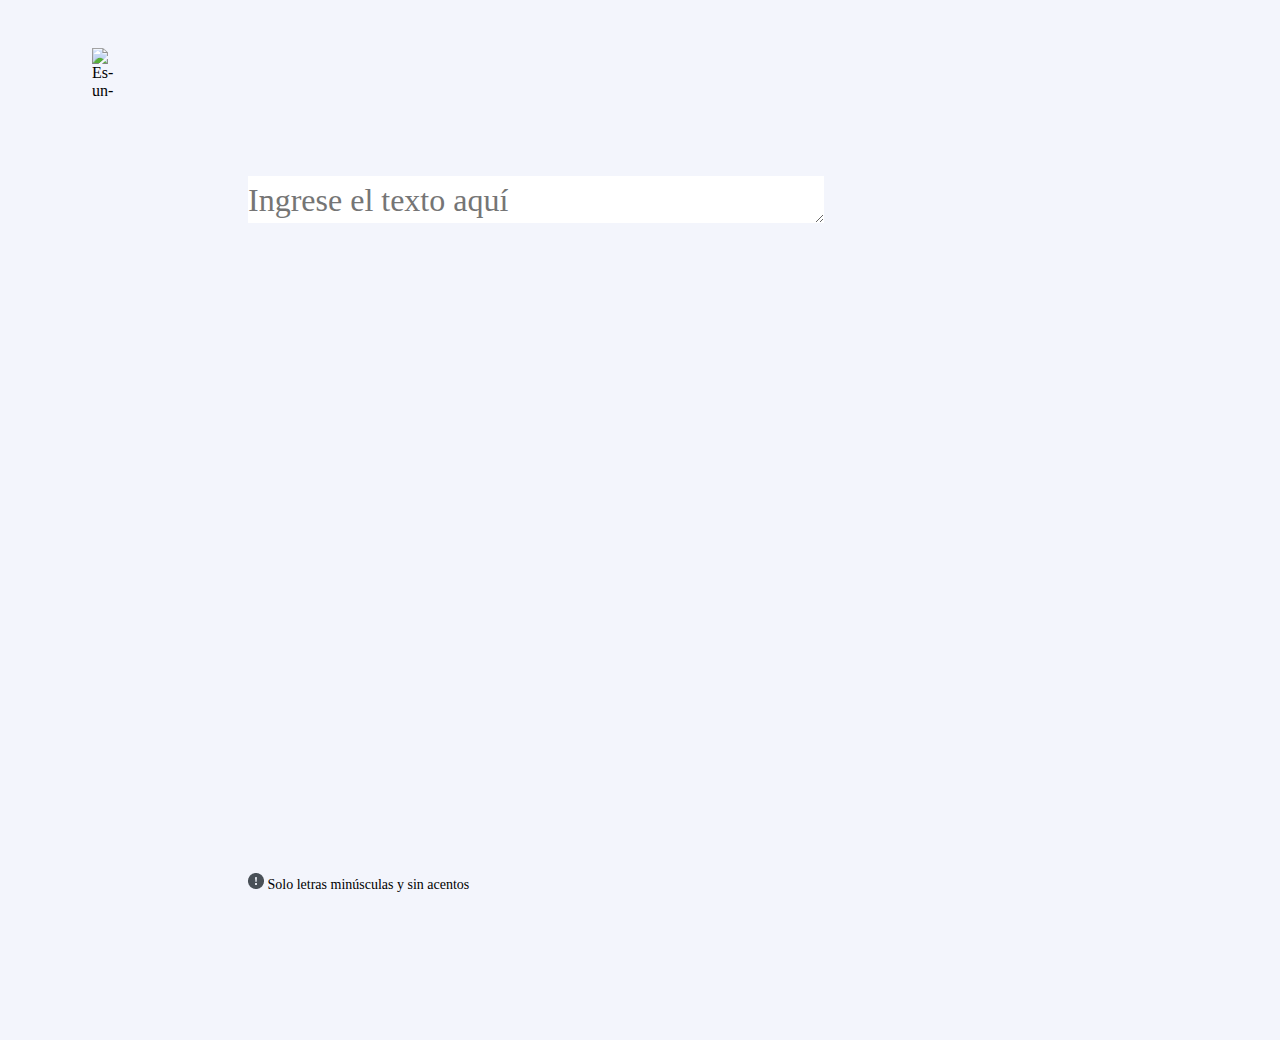
==== public/index.html @ 4ae926be "Rectifique elementos anteriores, agregue estructura y estilo de advertencia de solo minusculas" ====
<!DOCTYPE html>
<html lang="es">
    <head>
        <meta charset="UTF-8">
        <meta http-equiv="X-UA-Compatible" content="IE=edge">
        <meta name="viewport" content="width=device-width, initial-scale=1.0">
        <link rel="stylesheet" href="./assets/css/reset.css">
        <link rel="stylesheet" href="../public/assets/css/styles.css"">
        <title>Encriptador de texto Alura</title>
    </head>
    <body>
        <main>
            <div id="contenedor-logo">
                <img class="logo" src="./assets/img/Vector.png" alt="Es-un-logo-de-alura">
            </div>
            <div id="contenedor-mensaje-usuario">
                <textarea placeholder="Ingrese el texto aquí" name="mensaje-usuario" class="mensaje-usuario" cols="10" rows="10"></textarea>
            </div>
            <div id="advertencia-minusculas">
                <p class="advertencia-minusculas"><img src="./assets/img/vectorAdvertencia.png" alt="img-advertencia"> Solo letras minúsculas y sin acentos</p>
            </div>
            <!-- <div>
                <textarea name="mensaje-procesado" id="mensaje-procesado" cols="30" rows="10"></textarea>
            </div>
            <div>
                <button>Encriptar</button>
                <button>Desencriptar</button>
            </div>
        </main>
        <footer>
            <p>Desarrollado por Mario Alberto Carrillo</p>
        </footer> -->
    </body>
</html>
---- public/assets/css/styles.css ----
body {
    position: relative;
    width: 1440px;
    height: 1024px;
    background: #F3F5FC;
}
#contenedor-logo {
    display: flex;
    flex-direction: column;
    align-items: center;
    padding: 0px;
    gap: 40px;
    position: absolute;
    width: 120px;
    height: 48px;
    left: 40px;
    top: 40px;
}
.logo {
    position: absolute;
    left: 36.67%;
    right: 37.43%;
    top: 0%;
    bottom: 0%;
}
#contenedor-mensaje-usuario {
    box-sizing: border-box;
    position: absolute;
    width: 577px;
    height: 48px;
    left: 240px;
    top: 168px;

}
.mensaje-usuario {
    width: 576px;
    height: 47px;
    border: 0px;
    margin: 0px;
    padding: 0px;
    font-family: 'Inter';
    font-style: normal;
    font-weight: 400;
    font-size: 32px;
    line-height: 150%;
    color: #0A3871;
}
#advertencia-minusculas {
    position: relative;
    display: inline-block;
    left: 240px;
    top: 851px;
    width: 230px;
    height: 19px;
    padding: 0px;
    gap: 8px;
}
.advertencia-minusculas {
    position: absolute;
    position: absolute;
    width: 229px;
    height: 18px;   
    font-family: 'Inter';
    font-style: normal;
    font-weight: 400;
    font-size: 14px;
    line-height: 150%; 
}
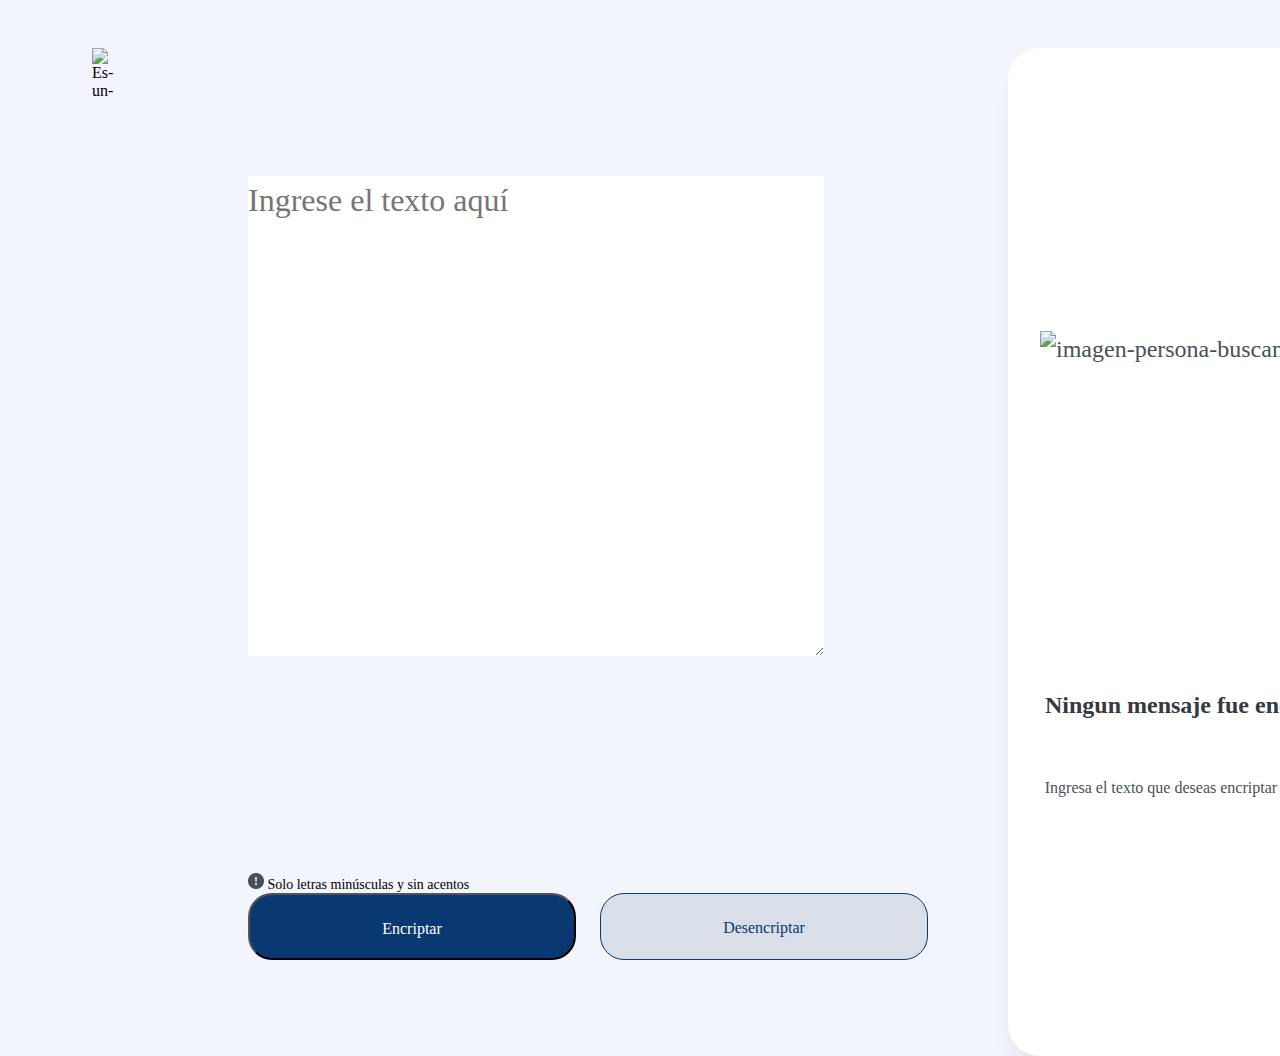
==== commit 5cee208c: "Desarrolle la segunda vista de la pagina agregando el boton de copiar" ====
--- a/public/index.html
+++ b/public/index.html
@@ -14,21 +14,26 @@
                 <img class="logo" src="./assets/img/Vector.png" alt="Es-un-logo-de-alura">
             </div>
             <div id="contenedor-mensaje-usuario">
-                <textarea placeholder="Ingrese el texto aquí" name="mensaje-usuario" class="mensaje-usuario" cols="10" rows="10"></textarea>
+                <textarea placeholder="Ingrese el texto aquí" id="mensaje-usuario" name="mensaje-usuario" class="mensaje-usuario" cols="10" rows="10"></textarea>
             </div>
             <div id="advertencia-minusculas">
                 <p class="advertencia-minusculas"><img src="./assets/img/vectorAdvertencia.png" alt="img-advertencia"> Solo letras minúsculas y sin acentos</p>
             </div>
-            <!-- <div>
-                <textarea name="mensaje-procesado" id="mensaje-procesado" cols="30" rows="10"></textarea>
+            <div id="contenedor-mensaje-procesado">
+                <img class="muñeco" src="./assets/img/Muñeco.png" alt="imagen-persona-buscando">
+                <div id="mensajes-predeterminados">
+                    <p class="primer-parrafo">Ningun mensaje fue encontrado</p>
+                    <p class="segundo-parrafo">Ingresa el texto que deseas encriptar o desencriptar</p>
+                </div>
             </div>
-            <div>
-                <button>Encriptar</button>
-                <button>Desencriptar</button>
+            <div id="container-botones">
+                <button id="boton-encriptar" class="boton-encriptar">Encriptar</button>
+                <button class="boton-desencriptar">Desencriptar</button>
             </div>
         </main>
-        <footer>
+        <!-- <footer>
             <p>Desarrollado por Mario Alberto Carrillo</p>
         </footer> -->
+        <script src="../src/index.js"></script>
     </body>
 </html>--- a/public/assets/css/styles.css
+++ b/public/assets/css/styles.css
@@ -34,7 +34,7 @@
 }
 .mensaje-usuario {
     width: 576px;
-    height: 47px;
+    height: auto;
     border: 0px;
     margin: 0px;
     padding: 0px;
@@ -65,4 +65,128 @@
     font-weight: 400;
     font-size: 14px;
     line-height: 150%; 
+}
+#container-botones {
+    display: flex;
+    flex-direction: row;
+    align-items: flex-start;
+    padding: 0px;
+    gap: 24px;
+    position: absolute;
+    width: 680px;
+    height: 67px;
+    left: 240px;
+    top: 885px;
+}
+.boton-encriptar {
+    width: 328px;
+    height: 67px;
+    padding: 24px;
+    gap: 8px;
+    background: #0A3871;
+    border-radius: 24px;
+    font-family: 'Inter';
+    font-style: normal;
+    font-weight: 400;
+    font-size: 16px;
+    line-height: 19px;
+    text-align: center;
+    color: #FFFFFF;
+}
+.boton-desencriptar {
+    width: 328px;
+    height: 67px;
+    padding: 24px;
+    gap: 8px;
+    background: #D8DFE8;
+    border-radius: 24px;
+    border: 1px solid #0A3871;
+    font-family: 'Inter';
+    font-style: normal;
+    font-weight: 400;
+    font-size: 16px;
+    line-height: 19px;
+    text-align: center;
+    color: #0A3871;
+}
+#contenedor-mensaje-procesado {
+    background: #FFFFFF;
+    position: absolute;
+    width: 400px;
+    height: 944px;
+    left: 1000px;
+    top: 40px;
+    box-shadow: 0px 24px 32px -8px rgba(0, 0, 0, 0.08);
+    border-radius: 32px;
+    font-family: 'Inter';
+    font-style: normal;
+    font-weight: 400;
+    font-size: 24px;
+    line-height: 150%;
+    color: #495057;
+    padding: 32px;
+}
+#mensajes-predeterminados {
+    display: flex;
+    flex-direction: column;
+    align-items: flex-start;
+    padding: 0px;
+    gap: 16px;
+    position: absolute;
+    width: 336px;
+    height: 122px;
+    left: 32px;
+    top: 619px;
+}
+.primer-parrafo {
+    width: 336px;
+    height: 58px;
+    font-family: 'Inter';
+    font-style: normal;
+    font-weight: 700;
+    font-size: 24px;
+    line-height: 120%;
+    text-align: center;
+    color: #343A40
+}
+.segundo-parrafo {
+    width: 336px;
+    height: 48px;
+    font-family: 'Inter';
+    font-style: normal;
+    font-weight: 400;
+    font-size: 16px;
+    line-height: 150%;
+    text-align: center;
+    color: #495057;
+}
+.muñeco {
+    position: absolute;
+    width: 336px;
+    height: 304px;
+    top: 283px;
+    left: 32px;
+}
+#boton-copiar {
+    box-sizing: border-box;
+    display: flex;
+    flex-direction: row;
+    align-items: flex-start;
+    padding: 24px;
+    gap: 8px;
+    position: absolute;
+    width: 336px;
+    height: 67px;
+    left: 32px;
+    top: 845px;
+    border: 1px solid #0A3871;
+    border-radius: 24px;
+    display: inline-block;
+    font-family: 'Inter';
+    font-style: normal;
+    font-weight: 400;
+    font-size: 16px;
+    line-height: 19px;
+    text-align: center;
+    color: #0A3871;
 }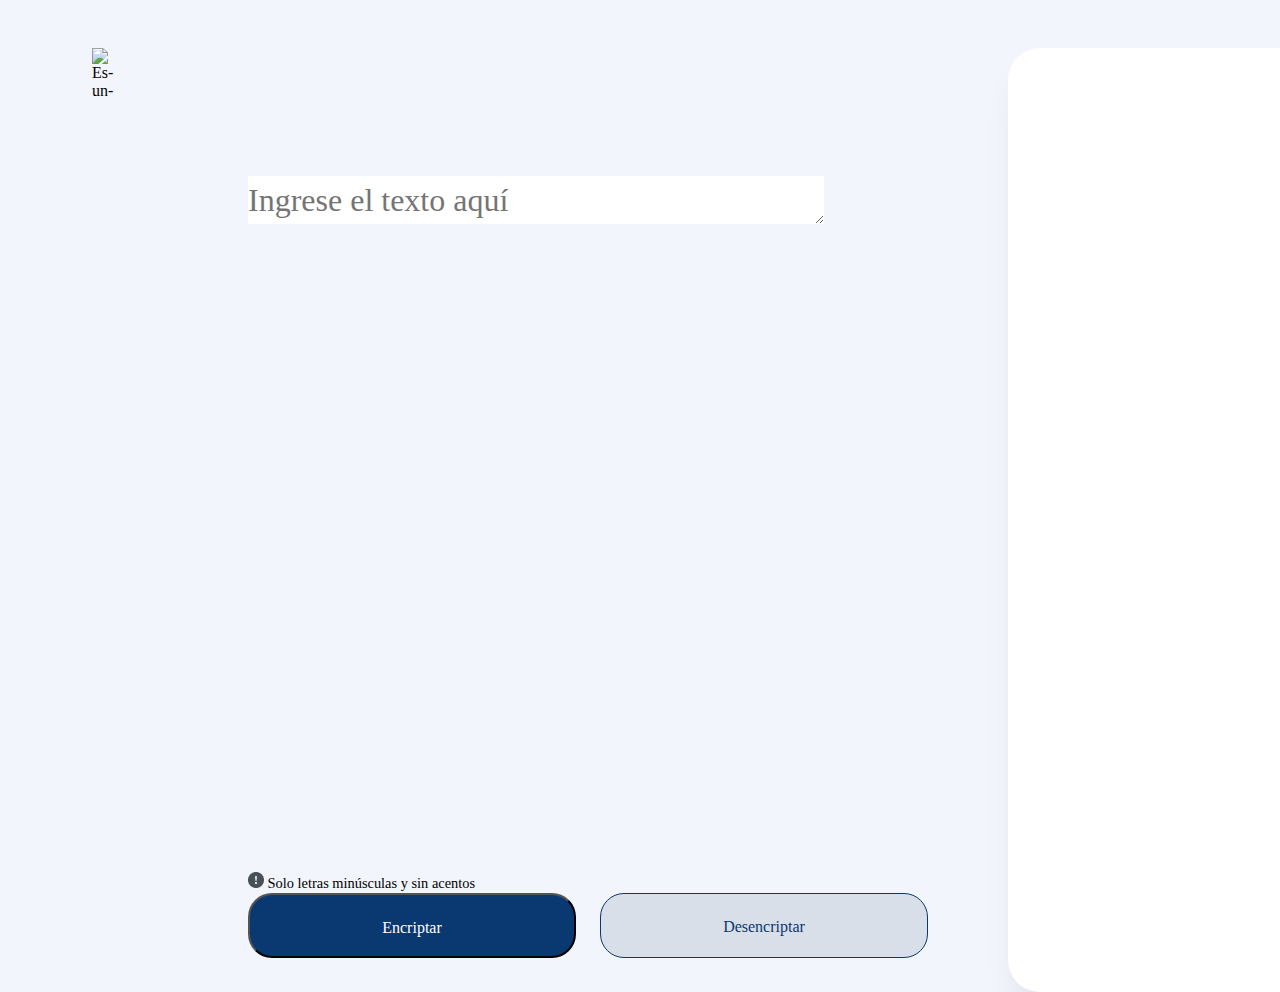
==== commit 502d67ea: "Agregue funcion que valida mensaje de usuario e informa de mensajes erroneos en la seccion de mensaj" ====
--- a/public/index.html
+++ b/public/index.html
@@ -19,17 +19,11 @@
             <div id="advertencia-minusculas">
                 <p class="advertencia-minusculas"><img src="./assets/img/vectorAdvertencia.png" alt="img-advertencia"> Solo letras minúsculas y sin acentos</p>
             </div>
-            <div id="contenedor-mensaje-procesado">
-                <img class="muñeco" src="./assets/img/Muñeco.png" alt="imagen-persona-buscando">
-                <div id="mensajes-predeterminados">
-                    <p class="primer-parrafo">Ningun mensaje fue encontrado</p>
-                    <p class="segundo-parrafo">Ingresa el texto que deseas encriptar o desencriptar</p>
-                </div>
-            </div>
             <div id="container-botones">
                 <button id="boton-encriptar" class="boton-encriptar">Encriptar</button>
-                <button class="boton-desencriptar">Desencriptar</button>
+                <button id="boton-desencriptar" class="boton-desencriptar">Desencriptar</button>
             </div>
+            <div id="contenedor-mensaje-procesado"></div>
         </main>
         <!-- <footer>
             <p>Desarrollado por Mario Alberto Carrillo</p>
--- a/public/assets/css/styles.css
+++ b/public/assets/css/styles.css
@@ -1,7 +1,7 @@
 body {
     position: relative;
-    width: 1440px;
-    height: 1024px;
+    width: 100%;
+    height: 100vh;
     background: #F3F5FC;
 }
 #contenedor-logo {
@@ -9,12 +9,12 @@
     flex-direction: column;
     align-items: center;
     padding: 0px;
-    gap: 40px;
+    gap: 2.5em;
     position: absolute;
-    width: 120px;
-    height: 48px;
-    left: 40px;
-    top: 40px;
+    width: 7.5em;
+    height: 3em;
+    left: 2.5em;
+    top: 2.5em;
 }
 .logo {
     position: absolute;
@@ -25,45 +25,43 @@
 }
 #contenedor-mensaje-usuario {
     box-sizing: border-box;
-    position: absolute;
-    width: 577px;
-    height: 48px;
-    left: 240px;
-    top: 168px;
-
+    position: relative;
+    display: inline-block;    
+    width: 36em;
+    height: 3em;
+    left: 15em;
+    top: 10.5em;
 }
 .mensaje-usuario {
-    width: 576px;
-    height: auto;
+    position: absolute;
+    width: 18em;
+    height: 1.5em;
     border: 0px;
     margin: 0px;
     padding: 0px;
     font-family: 'Inter';
     font-style: normal;
     font-weight: 400;
-    font-size: 32px;
+    font-size: 2em;
     line-height: 150%;
     color: #0A3871;
 }
 #advertencia-minusculas {
-    position: relative;
+    position: absolute;
     display: inline-block;
-    left: 240px;
-    top: 851px;
-    width: 230px;
-    height: 19px;
+    left: 15em;
+    top: 53.1em;
+    width: 14.3em;
+    height: 1.1em;
     padding: 0px;
     gap: 8px;
 }
 .advertencia-minusculas {
     position: absolute;
-    position: absolute;
-    width: 229px;
-    height: 18px;   
+    font-size: 0.9em;
     font-family: 'Inter';
     font-style: normal;
     font-weight: 400;
-    font-size: 14px;
     line-height: 150%; 
 }
 #container-botones {
@@ -71,122 +69,92 @@
     flex-direction: row;
     align-items: flex-start;
     padding: 0px;
-    gap: 24px;
+    gap: 1.5em;
     position: absolute;
-    width: 680px;
-    height: 67px;
-    left: 240px;
-    top: 885px;
+    width: 42.5em;
+    height: 4.2em;
+    left: 15em;
+    top: 55.3em;
 }
 .boton-encriptar {
-    width: 328px;
-    height: 67px;
-    padding: 24px;
-    gap: 8px;
+    width: 20.5em;
+    height: 4.1em;
+    padding: 1.5em;
+    gap: 0.5em;
     background: #0A3871;
     border-radius: 24px;
     font-family: 'Inter';
     font-style: normal;
     font-weight: 400;
-    font-size: 16px;
-    line-height: 19px;
+    font-size: 1em;
+    line-height: 1.1em;
     text-align: center;
     color: #FFFFFF;
 }
 .boton-desencriptar {
-    width: 328px;
-    height: 67px;
-    padding: 24px;
-    gap: 8px;
+    width: 20.5em;
+    height: 4.1em;
+    padding: 1.5em;
+    gap: 0.5em;
     background: #D8DFE8;
     border-radius: 24px;
     border: 1px solid #0A3871;
     font-family: 'Inter';
     font-style: normal;
     font-weight: 400;
-    font-size: 16px;
-    line-height: 19px;
+    font-size: 1em;
+    line-height: 1.1em;
     text-align: center;
     color: #0A3871;
 }
 #contenedor-mensaje-procesado {
     background: #FFFFFF;
     position: absolute;
-    width: 400px;
-    height: 944px;
-    left: 1000px;
-    top: 40px;
+    width: 25em;
+    height: 59em;
+    left: 62.5em;
+    top: 2.5em;
     box-shadow: 0px 24px 32px -8px rgba(0, 0, 0, 0.08);
     border-radius: 32px;
-    font-family: 'Inter';
-    font-style: normal;
-    font-weight: 400;
-    font-size: 24px;
-    line-height: 150%;
-    color: #495057;
-    padding: 32px;
 }
 #mensajes-predeterminados {
     display: flex;
     flex-direction: column;
     align-items: flex-start;
     padding: 0px;
-    gap: 16px;
+    gap: 1em;
     position: absolute;
-    width: 336px;
-    height: 122px;
-    left: 32px;
-    top: 619px;
+    width: 21em;
+    height: 7.6em;
+    left: 2em;
+    top: 38.6em;
 }
 .primer-parrafo {
-    width: 336px;
-    height: 58px;
+    /* width: 336px;
+    height: 58px; */
     font-family: 'Inter';
     font-style: normal;
     font-weight: 700;
-    font-size: 24px;
+    font-size: 1.5em;
     line-height: 120%;
     text-align: center;
     color: #343A40
 }
 .segundo-parrafo {
-    width: 336px;
-    height: 48px;
+    /* width: 336px;
+    height: 48px; */
     font-family: 'Inter';
     font-style: normal;
     font-weight: 400;
-    font-size: 16px;
+    font-size: 1em;
     line-height: 150%;
     text-align: center;
     color: #495057;
 }
 .muñeco {
     position: absolute;
-    width: 336px;
-    height: 304px;
-    top: 283px;
-    left: 32px;
-}
-#boton-copiar {
-    box-sizing: border-box;
-    display: flex;
-    flex-direction: row;
-    align-items: flex-start;
-    padding: 24px;
-    gap: 8px;
-    position: absolute;
-    width: 336px;
-    height: 67px;
-    left: 32px;
-    top: 845px;
-    border: 1px solid #0A3871;
-    border-radius: 24px;
-    display: inline-block;
-    font-family: 'Inter';
-    font-style: normal;
-    font-weight: 400;
-    font-size: 16px;
-    line-height: 19px;
-    text-align: center;
-    color: #0A3871;
+    width: 21em;
+    height: 19em;
+    top: 17.6em;
+    left: 2em;
 }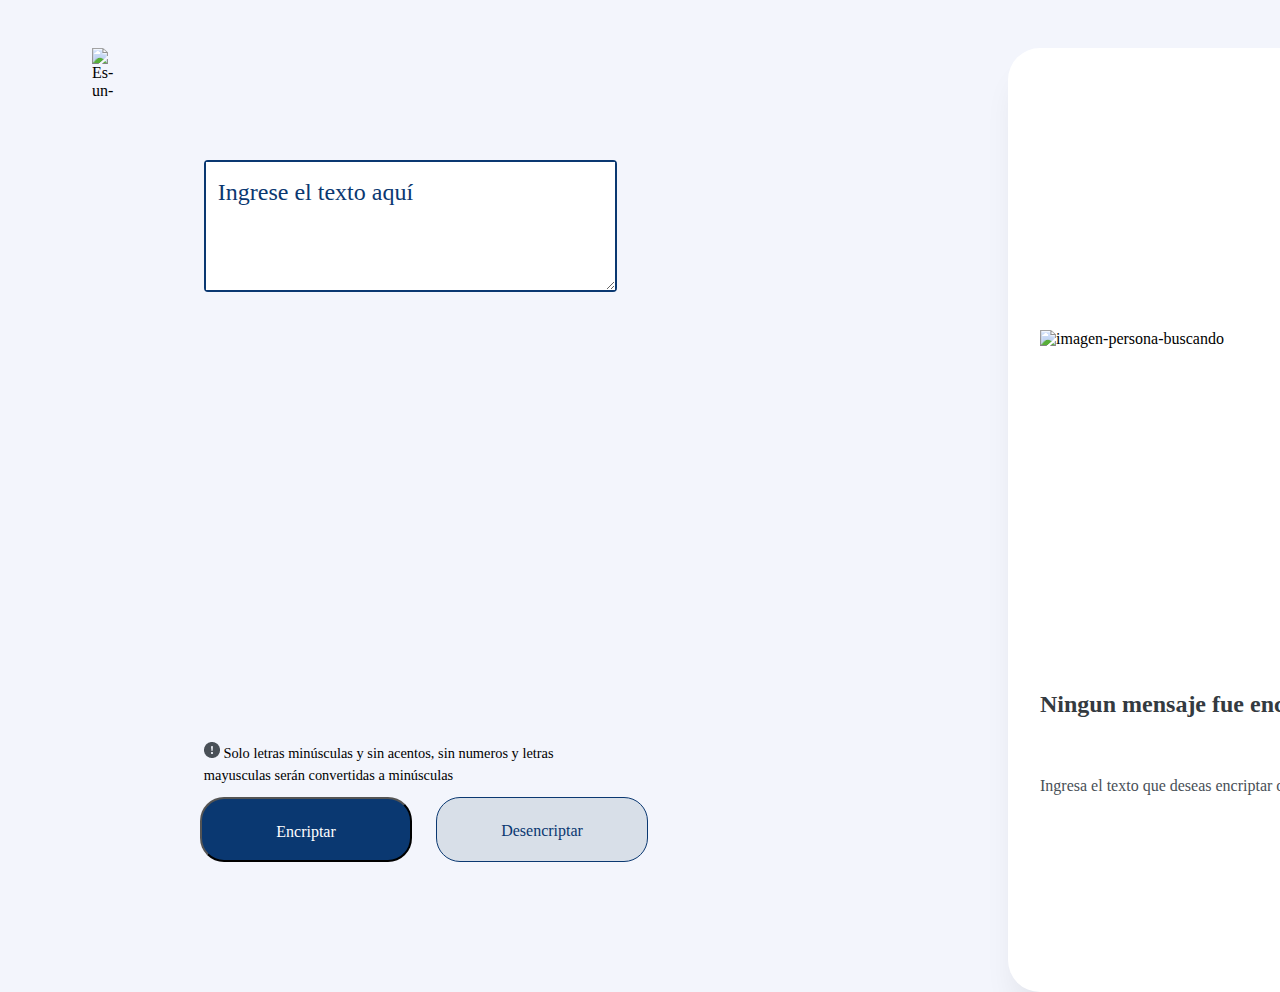
==== commit 58146515: "Adapte contenedor de advertencia y contenedor de botones" ====
--- a/public/index.html
+++ b/public/index.html
@@ -14,20 +14,26 @@
                 <img class="logo" src="./assets/img/Vector.png" alt="Es-un-logo-de-alura">
             </div>
             <div id="contenedor-mensaje-usuario">
-                <textarea placeholder="Ingrese el texto aquí" id="mensaje-usuario" name="mensaje-usuario" class="mensaje-usuario" cols="10" rows="10"></textarea>
+                <textarea placeholder="Ingrese el texto aquí" name="mensaje-usuario" class="mensaje-usuario" cols="10" rows="10"></textarea>
             </div>
-            <div id="advertencia-minusculas">
-                <p class="advertencia-minusculas"><img src="./assets/img/vectorAdvertencia.png" alt="img-advertencia"> Solo letras minúsculas y sin acentos</p>
+            <div id="contenedor-advertencia-minusculas">
+                <p class="advertencia-minusculas"><img src="./assets/img/vectorAdvertencia.png" alt="img-advertencia"> Solo letras minúsculas y sin acentos, sin numeros y letras mayusculas serán convertidas a minúsculas</p>
+            </div>
+            <div id="contenedor-mensaje-procesado">
+                <img class="muñeco" src="./assets/img/Muñeco.png" alt="imagen-persona-buscando">
+                <div id="mensajes-predeterminados">
+                    <p class="primer-parrafo">Ningun mensaje fue encontrado</p>
+                    <p class="segundo-parrafo">Ingresa el texto que deseas encriptar o desencriptar</p>
+                </div>
+                <!-- <textarea name="mensaje-procesado" id="mensaje-procesado" cols="30" rows="10"></textarea> -->
             </div>
             <div id="container-botones">
-                <button id="boton-encriptar" class="boton-encriptar">Encriptar</button>
-                <button id="boton-desencriptar" class="boton-desencriptar">Desencriptar</button>
+                <button class="boton-encriptar">Encriptar</button>
+                <button class="boton-desencriptar">Desencriptar</button>
             </div>
-            <div id="contenedor-mensaje-procesado"></div>
         </main>
         <!-- <footer>
             <p>Desarrollado por Mario Alberto Carrillo</p>
         </footer> -->
-        <script src="../src/index.js"></script>
     </body>
 </html>--- a/public/assets/css/styles.css
+++ b/public/assets/css/styles.css
@@ -1,7 +1,7 @@
 body {
     position: relative;
     width: 100%;
-    height: 100vh;
+    min-height: 100vh;
     background: #F3F5FC;
 }
 #contenedor-logo {
@@ -20,43 +20,61 @@
     position: absolute;
     left: 36.67%;
     right: 37.43%;
-    top: 0%;
-    bottom: 0%;
+    top: 0;
+    bottom: 0;
 }
 #contenedor-mensaje-usuario {
-    box-sizing: border-box;
-    position: relative;
-    display: inline-block;    
-    width: 36em;
-    height: 3em;
-    left: 15em;
-    top: 10.5em;
+    border: 2.5px solid #0A3871;
+    border-radius: 4px;
+    margin: 0;
+    position: absolute;
+    display: flex;
+    flex-direction: column;
+    width: 32%;
+    height: 8em;
+    left: 15.3%;
+    top: 9.5em;   
+}
+.mensaje-usuario::placeholder {
+    font-family: 'Inter';
+    font-style: normal;
+    font-weight: 200;
+    font-size: 1em;
+    line-height: 150%;
+    color: #0A3871;
+}
+.mensaje-usuario:focus {
+    outline: none;
 }
 .mensaje-usuario {
+    box-sizing: border-box;
     position: absolute;
-    width: 18em;
-    height: 1.5em;
-    border: 0px;
-    margin: 0px;
-    padding: 0px;
+    width: 100%;
+    height: 100%;
+    border: 0;
+    margin: 0;
+    padding: 12px;
     font-family: 'Inter';
     font-style: normal;
     font-weight: 400;
-    font-size: 2em;
+    font-size: 1.5em;
     line-height: 150%;
     color: #0A3871;
 }
-#advertencia-minusculas {
+#contenedor-advertencia-minusculas {
     position: absolute;
-    display: inline-block;
-    left: 15em;
-    top: 53.1em;
-    width: 14.3em;
-    height: 1.1em;
+    display: flex;
+    flex-wrap: wrap;
+    left: 15.3%;
+    top: 45em;
+    width: 32%;
+    height: 3em;
     padding: 0px;
-    gap: 8px;
+    margin: 0;
 }
 .advertencia-minusculas {
+    width: 100%;
+    height: 100%;
     position: absolute;
     font-size: 0.9em;
     font-family: 'Inter';
@@ -65,19 +83,20 @@
     line-height: 150%; 
 }
 #container-botones {
+    margin: 0;
     display: flex;
     flex-direction: row;
     align-items: flex-start;
     padding: 0px;
     gap: 1.5em;
     position: absolute;
-    width: 42.5em;
+    width: 35%;
     height: 4.2em;
-    left: 15em;
-    top: 55.3em;
+    left: 15%;
+    top: 49.3em;
 }
 .boton-encriptar {
-    width: 20.5em;
+    width: 50%;
     height: 4.1em;
     padding: 1.5em;
     gap: 0.5em;
@@ -91,8 +110,12 @@
     text-align: center;
     color: #FFFFFF;
 }
+.boton-encriptar:hover {
+    transform: scale(1.1);
+    cursor: pointer;
+}
 .boton-desencriptar {
-    width: 20.5em;
+    width: 50%;
     height: 4.1em;
     padding: 1.5em;
     gap: 0.5em;
@@ -106,6 +129,10 @@
     line-height: 1.1em;
     text-align: center;
     color: #0A3871;
+}
+.boton-desencriptar:hover {
+    transform: scale(1.1);
+    cursor: pointer;
 }
 #contenedor-mensaje-procesado {
     background: #FFFFFF;
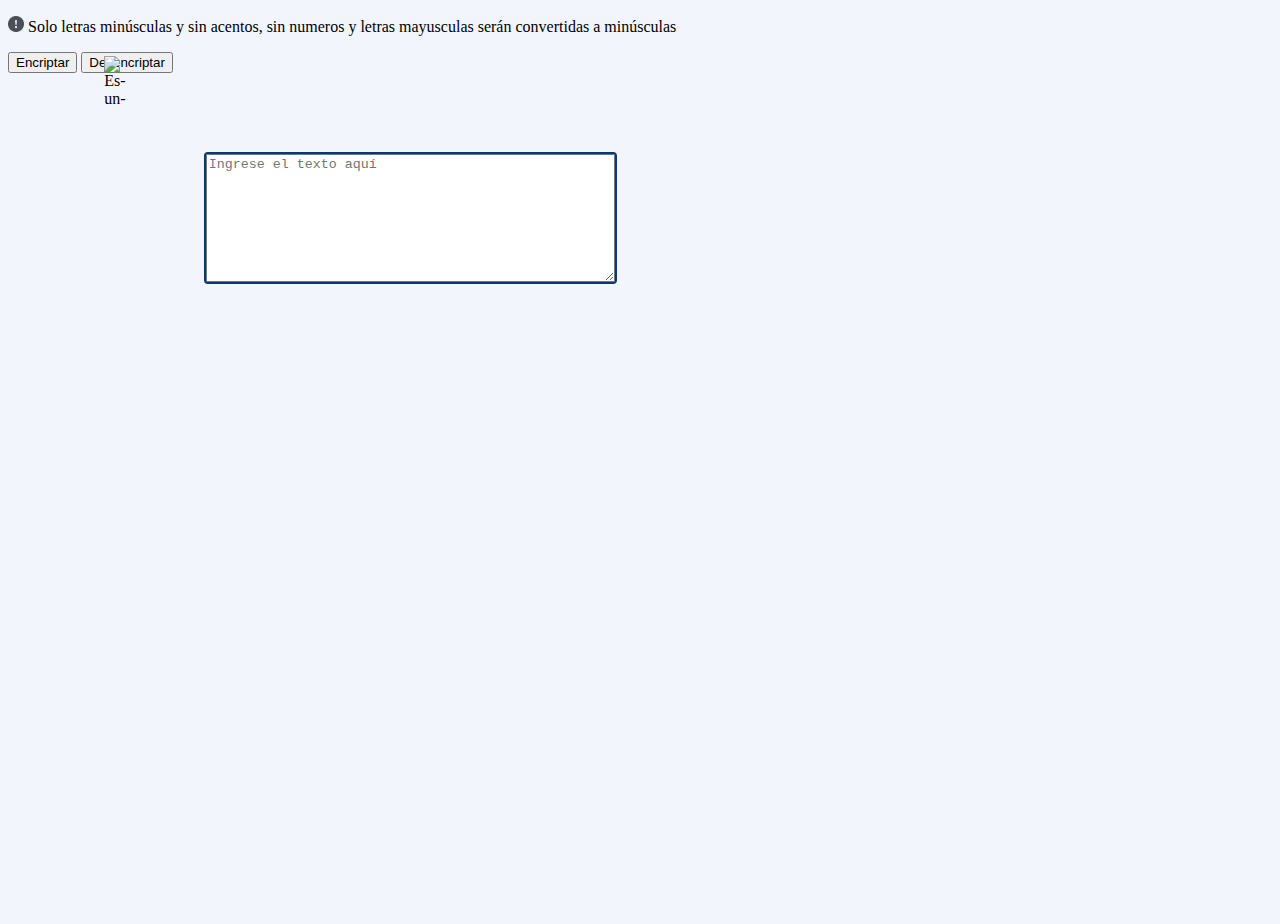
==== commit 2199bf43: "Fusion de main con rama medidas-relativas" ====
--- a/public/index.html
+++ b/public/index.html
@@ -14,26 +14,20 @@
                 <img class="logo" src="./assets/img/Vector.png" alt="Es-un-logo-de-alura">
             </div>
             <div id="contenedor-mensaje-usuario">
-                <textarea placeholder="Ingrese el texto aquí" name="mensaje-usuario" class="mensaje-usuario" cols="10" rows="10"></textarea>
+                <textarea placeholder="Ingrese el texto aquí" id="mensaje-usuario" name="mensaje-usuario" class="mensaje-usuario" cols="10" rows="10"></textarea>
             </div>
             <div id="contenedor-advertencia-minusculas">
                 <p class="advertencia-minusculas"><img src="./assets/img/vectorAdvertencia.png" alt="img-advertencia"> Solo letras minúsculas y sin acentos, sin numeros y letras mayusculas serán convertidas a minúsculas</p>
             </div>
-            <div id="contenedor-mensaje-procesado">
-                <img class="muñeco" src="./assets/img/Muñeco.png" alt="imagen-persona-buscando">
-                <div id="mensajes-predeterminados">
-                    <p class="primer-parrafo">Ningun mensaje fue encontrado</p>
-                    <p class="segundo-parrafo">Ingresa el texto que deseas encriptar o desencriptar</p>
-                </div>
-                <!-- <textarea name="mensaje-procesado" id="mensaje-procesado" cols="30" rows="10"></textarea> -->
+            <div id="container-botones">
+                <button id="boton-encriptar" class="boton-encriptar">Encriptar</button>
+                <button id="boton-desencriptar" class="boton-desencriptar">Desencriptar</button>
             </div>
-            <div id="container-botones">
-                <button class="boton-encriptar">Encriptar</button>
-                <button class="boton-desencriptar">Desencriptar</button>
-            </div>
+            <div id="contenedor-mensaje-procesado"></div>
         </main>
         <!-- <footer>
             <p>Desarrollado por Mario Alberto Carrillo</p>
         </footer> -->
+        <script src="../src/index.js"></script>
     </body>
 </html>--- a/public/assets/css/styles.css
+++ b/public/assets/css/styles.css
@@ -6,22 +6,24 @@
 }
 #contenedor-logo {
     display: flex;
-    flex-direction: column;
     align-items: center;
-    padding: 0px;
+    justify-content: center;
+    padding: 0;
     gap: 2.5em;
     position: absolute;
-    width: 7.5em;
+    width: 11%;
     height: 3em;
     left: 2.5em;
     top: 2.5em;
 }
 .logo {
-    position: absolute;
-    left: 36.67%;
-    right: 37.43%;
+    width: 20%;
+    position: absolute;
     top: 0;
     bottom: 0;
+    left: 0;
+    right: 0;
+    margin: auto;
 }
 #contenedor-mensaje-usuario {
     border: 2.5px solid #0A3871;
@@ -33,9 +35,18 @@
     width: 32%;
     height: 8em;
     left: 15.3%;
-    top: 9.5em;   
-}
+    top: 8.5em;   
+}
+<<<<<<< HEAD
+.mensaje-usuario {
+    width: 576px;
+    height: auto;
+    border: 0px;
+    margin: 0px;
+    padding: 0px;
+=======
 .mensaje-usuario::placeholder {
+>>>>>>> medidas-relativas
     font-family: 'Inter';
     font-style: normal;
     font-weight: 200;
@@ -66,7 +77,7 @@
     display: flex;
     flex-wrap: wrap;
     left: 15.3%;
-    top: 45em;
+    top: 28em;
     width: 32%;
     height: 3em;
     padding: 0px;
@@ -76,7 +87,7 @@
     width: 100%;
     height: 100%;
     position: absolute;
-    font-size: 0.9em;
+    font-size: 0.7em;
     font-family: 'Inter';
     font-style: normal;
     font-weight: 400;
@@ -85,15 +96,16 @@
 #container-botones {
     margin: 0;
     display: flex;
+    flex-wrap: nowrap;
     flex-direction: row;
     align-items: flex-start;
     padding: 0px;
     gap: 1.5em;
     position: absolute;
-    width: 35%;
-    height: 4.2em;
+    width: 45%;
+    height: 4em;
     left: 15%;
-    top: 49.3em;
+    top: 33em;
 }
 .boton-encriptar {
     width: 50%;
@@ -109,10 +121,14 @@
     line-height: 1.1em;
     text-align: center;
     color: #FFFFFF;
+    white-space: nowrap; 
+    text-overflow: ellipsis
 }
 .boton-encriptar:hover {
     transform: scale(1.1);
     cursor: pointer;
+    overflow: visible; 
+    text-overflow: clip;
 }
 .boton-desencriptar {
     width: 50%;
@@ -129,36 +145,61 @@
     line-height: 1.1em;
     text-align: center;
     color: #0A3871;
+    white-space: nowrap; 
+    overflow: hidden; 
+    text-overflow: ellipsis
 }
 .boton-desencriptar:hover {
     transform: scale(1.1);
     cursor: pointer;
+    overflow: visible; 
+    text-overflow: clip;
 }
 #contenedor-mensaje-procesado {
+    display: flex;
+    align-items: center;
+    justify-content: center;
+    flex-direction: column;
     background: #FFFFFF;
     position: absolute;
-    width: 25em;
-    height: 59em;
-    left: 62.5em;
-    top: 2.5em;
+    width: 30%;
+    height: 95%;
+    left: 65%;
+    top: 2%;
     box-shadow: 0px 24px 32px -8px rgba(0, 0, 0, 0.08);
+    border: 2px solid #0A3871;
     border-radius: 32px;
+    font-family: 'Inter';
+    font-style: normal;
+    font-weight: 400;
+    font-size: 24px;
+    line-height: 150%;
+    color: #495057;
+    padding: 32px;
+}
+.muñeco {
+    position: absolute;
+    width: 80%;
+    height: 50%;
+    top: 5%;
+    left: 11%;
 }
 #mensajes-predeterminados {
     display: flex;
     flex-direction: column;
-    align-items: flex-start;
+    justify-content: center;
+    align-items: center;
     padding: 0px;
     gap: 1em;
     position: absolute;
-    width: 21em;
-    height: 7.6em;
-    left: 2em;
-    top: 38.6em;
+    width: 90%;
+    height: 30%;
+    margin: auto; 
+    top: 60%;
 }
 .primer-parrafo {
-    /* width: 336px;
-    height: 58px; */
+    width: 90%;
+    height: 50%;
     font-family: 'Inter';
     font-style: normal;
     font-weight: 700;
@@ -168,8 +209,8 @@
     color: #343A40
 }
 .segundo-parrafo {
-    /* width: 336px;
-    height: 48px; */
+    width: 90%;
+    height: 50%;
     font-family: 'Inter';
     font-style: normal;
     font-weight: 400;
@@ -178,10 +219,36 @@
     text-align: center;
     color: #495057;
 }
+<<<<<<< HEAD
 .muñeco {
     position: absolute;
-    width: 21em;
-    height: 19em;
-    top: 17.6em;
-    left: 2em;
-}+    width: 336px;
+    height: 304px;
+    top: 283px;
+    left: 32px;
+}
+#boton-copiar {
+    box-sizing: border-box;
+    display: flex;
+    flex-direction: row;
+    align-items: flex-start;
+    padding: 24px;
+    gap: 8px;
+    position: absolute;
+    width: 336px;
+    height: 67px;
+    left: 32px;
+    top: 845px;
+    border: 1px solid #0A3871;
+    border-radius: 24px;
+    display: inline-block;
+    font-family: 'Inter';
+    font-style: normal;
+    font-weight: 400;
+    font-size: 16px;
+    line-height: 19px;
+    text-align: center;
+    color: #0A3871;
+}
+=======
+>>>>>>> medidas-relativas
